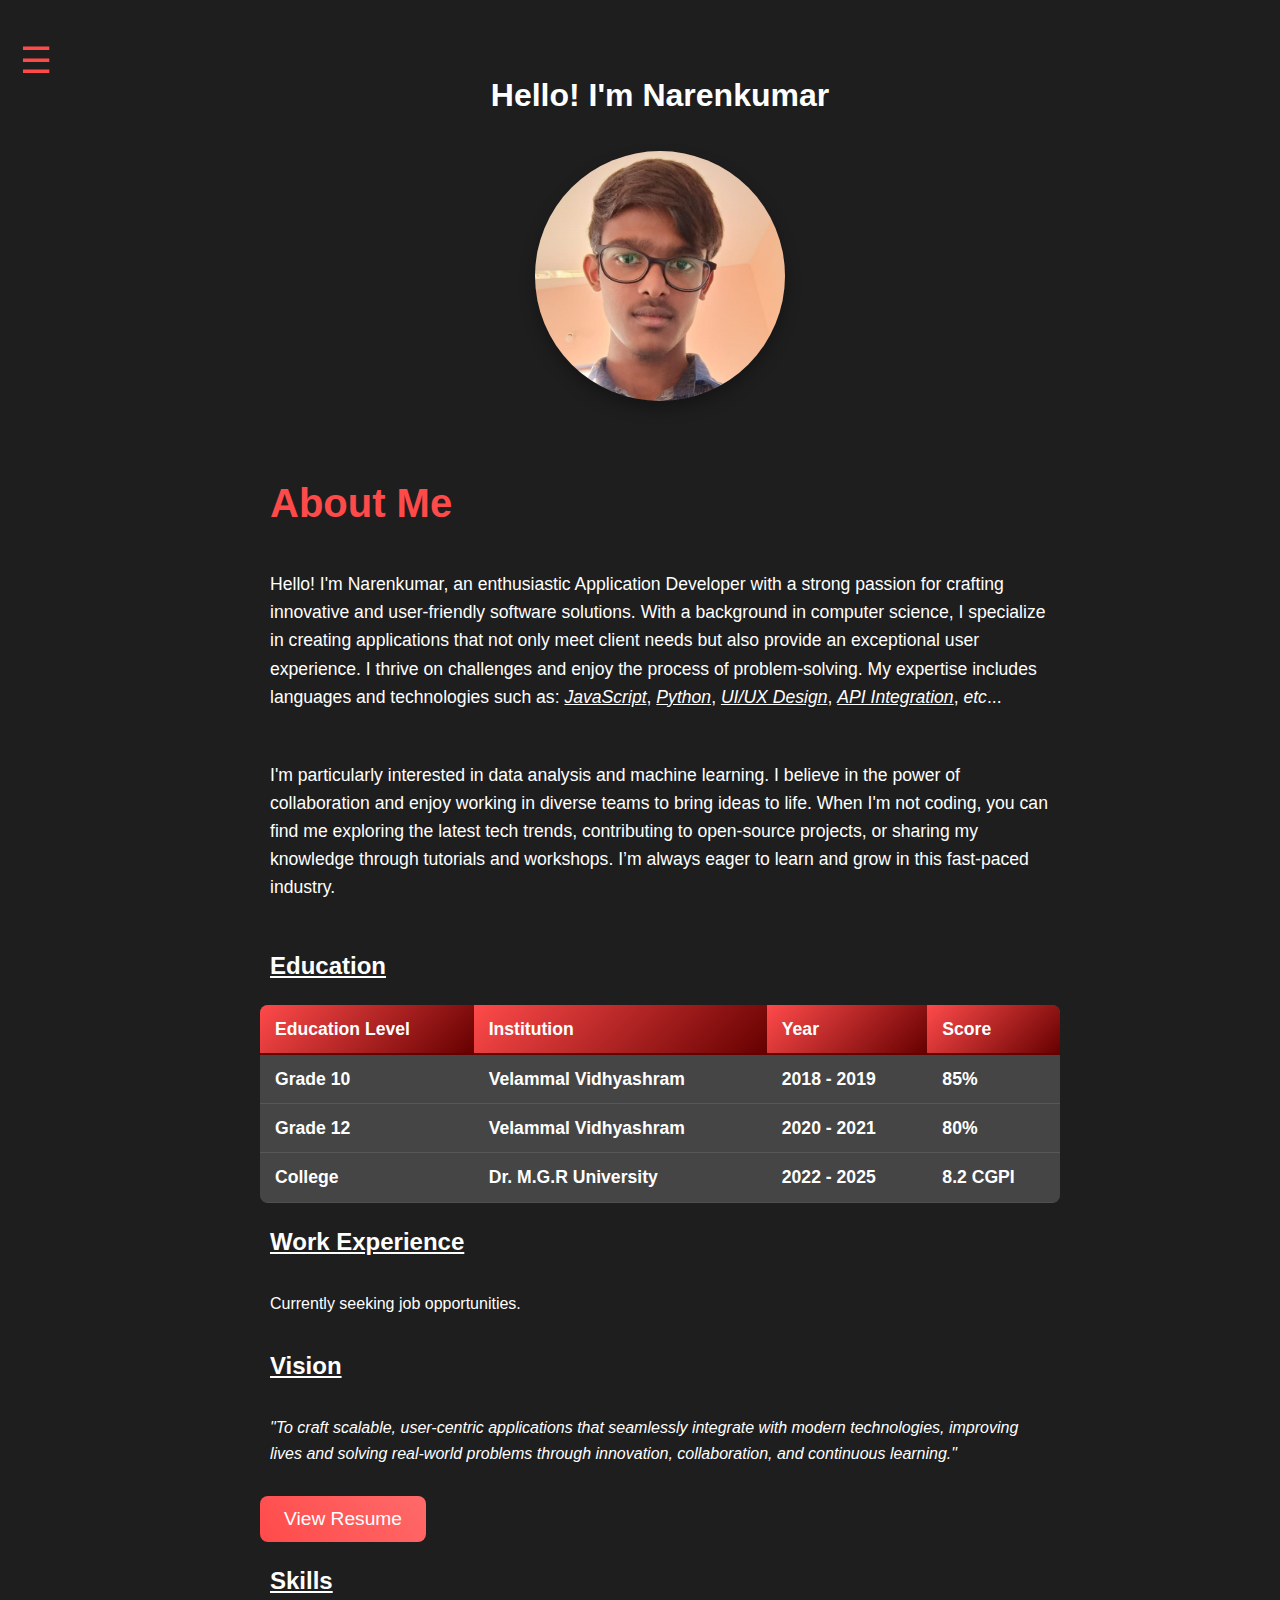
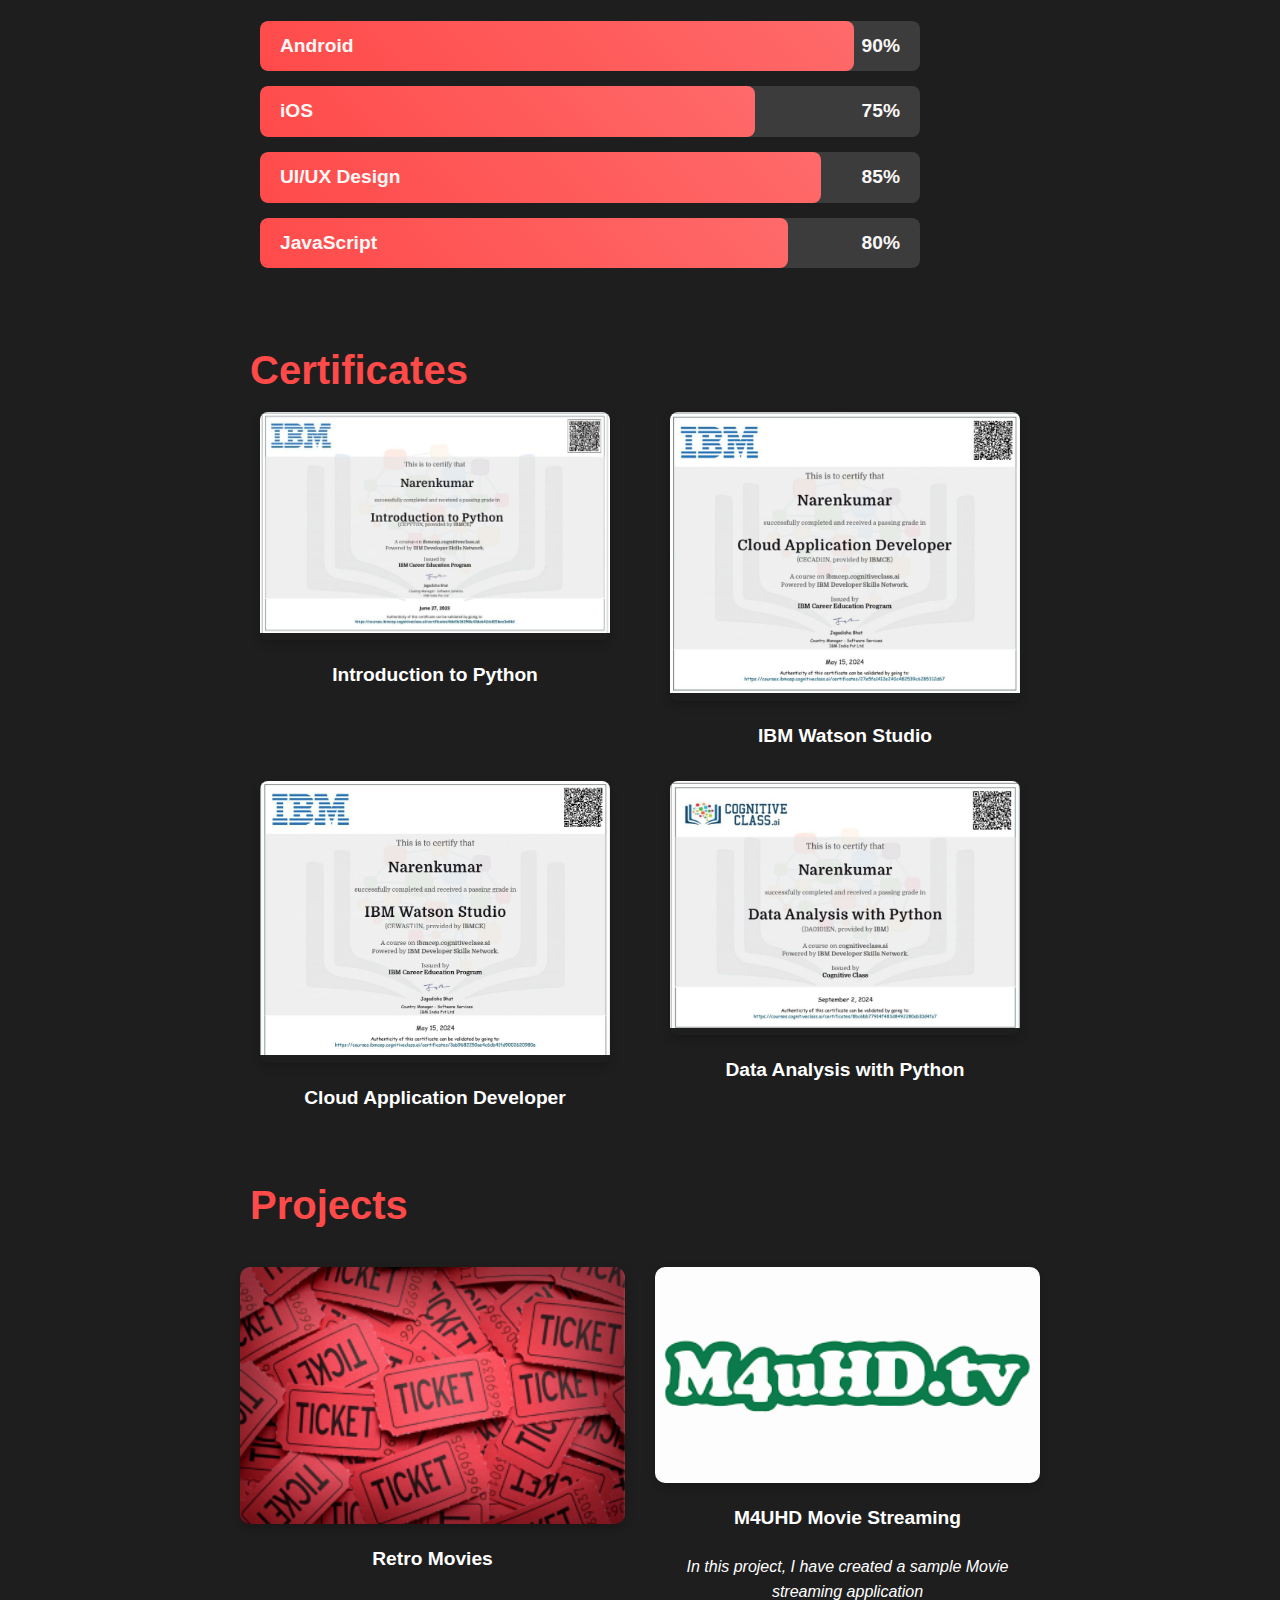
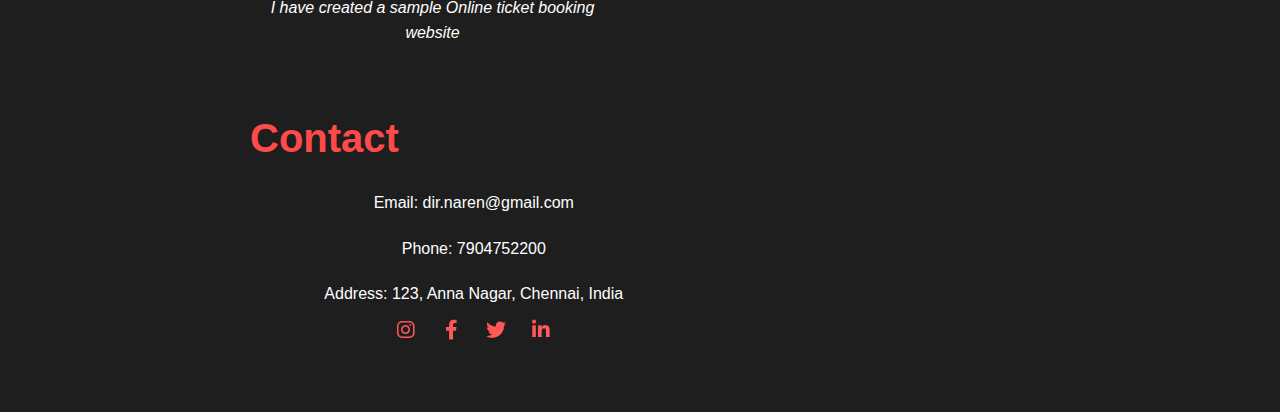
==== index.html @ 69a85478 "Update index.html" ====
<!DOCTYPE html>
<html lang="en">
<head>
    <meta charset="UTF-8">
    <meta name="viewport" content="width=device-width, initial-scale=1.0">
    <title>Professional Portfolio</title>
    <link rel="stylesheet" href="https://fonts.googleapis.com/css2?family=Roboto:wght@300;500;700&display=swap">
    <link rel="stylesheet" href="https://cdnjs.cloudflare.com/ajax/libs/font-awesome/6.0.0-beta3/css/all.min.css">
<style>
/* General Styling */
body {
    margin: 0;
    font-family: Arial, sans-serif; /* Default font for most elements */
    background-color: #1e1e1e;
    color: white;
    overflow-x: hidden;
    scroll-behavior: smooth;
}

/* Aside */
.aside {
    width: 270px;
    background-color: #fdf9ff;
    position: fixed;
    height: 100%;
    left: 0;
    top: 0;
    z-index: 11;
    border-right: 1px solid #e8dfec;
    transition: all 0.3s ease;
}

.aside .aside-inner {
    position: absolute;
    left: 0;
    top: 0;
    width: 100%;
    height: 100%;
    padding: 30px;
    overflow-y: auto;
}

.aside .logo {
    padding: 40px 0;
}

.aside .logo a {
    font-size: 40px;
    color: #302e4d;
    font-family: "Comic Sans MS", sans-serif; /* Retaining Comic Sans for logo */
    font-weight: 700;
    display: inline-block;
    position: relative;
    padding: 0 10px;
    line-height: 50px;
}

.aside .nav-toggler {
    height: 40px;
    width: 45px;
    border: 1px solid #d4d4e3;
    cursor: pointer;
    position: fixed;
    left: 300px;
    top: 20px;
    z-index: 11;
    border-radius: 10px;
    background-color: #fdf9ff;
}

h1, h2, h3, p {
    margin: 0;
    padding: 10px;
}

/* Side Navigation */
.side-nav {
    position: fixed;
    top: 20px;
    left: -250px;
    width: 250px;
    height: 100%;
    background-color: #3d3d3d; /* Background color */
    transition: left 0.3s ease-in-out;
    z-index: 1000;
    padding-top: 80px;
}

/* List Style */
.side-nav ul {
    list-style: none; /* Remove bullets */
    padding: 0;
    margin-top: 20px; /* Space from the top */
}

/* Link Style */
.side-nav a {
    text-decoration: none; /* Remove underline */
    color: white; /* Default text color */
    display: flex; /* Use flexbox for icon and text alignment */
    align-items: center; /* Center items vertically */
    font-size: 1.3em; /* Font size */
    padding: 15px; /* Padding around links */
    font-weight: 500; /* Font weight */
    transition: color 0.3s, transform 0.3s; /* Smooth transition for color and scale */
}

/* Icon Style */
.side-nav a i {
    margin-right: 10px; /* Space between icon and text */
    background: linear-gradient(45deg, #ff4a4a, #ff6a6a); /* Gradient color for icons */
    -webkit-background-clip: text; /* Clip background to text */
    -webkit-text-fill-color: transparent; /* Make text transparent for gradient effect */
}

/* Hover Effect */
.side-nav a:hover {
    color: #ff4a4a; /* Change text color on hover */
    transform: scale(1.1); /* Slightly enlarge the link on hover */
}

/* Active Link */
.side-nav a.active {
    color: #ff4a4a; /* Active link color */
    font-weight: bold; /* Bold font for active link */
}


/* Menu Icon */
.menu-icon {
    position: fixed;
    top: 40px;
    left: 20px;
    font-size: 36px;
    color: #ff4a4a;
    cursor: pointer;
    z-index: 1100;
}

/* Container & Section Styling */
.container {
    margin-top: 20px;
    padding: 20px;
    width: 100%;
    display: flex;
    flex-direction: column;
    align-items: center;
}

/* General Section Styles */
.section {
    max-width: 800px; /* Consistent max width */
    margin: 0 auto; /* Center content */
    line-height: 1.6; /* Improved line height for readability */
    padding: 20px; /* Padding for space around sections */
}

/* Profile Image */
.profile-image {
    width: 250px;
    height: 250px;
    border-radius: 50%;
    overflow: hidden;
    margin: 20px auto;
    box-shadow: 0 8px 16px rgba(0, 0, 0, 0.3);
}

.profile-image img {
    width: 100%;
    height: 100%;
    object-fit: cover;
}

/* About Section - Compact Layout */
.about-content {
    max-width: 900px;
    margin: auto;
    display: flex;
    flex-direction: column;
    align-items: flex-start;
    text-align: left;
}

.about-content ul {
    list-style-type: disc; /* Use disc style for the bullet points */
    padding-left: 20px; /* Indent the bullet points */
}

.about-content p {
    margin: 15px 0; /* Space between paragraphs */
    font-size: 1.1em; /* Slightly larger text for readability */
}

/* Consistent Font Sizes */
h2 {
    font-size: 2.5em; /* Consistent heading size */
    color: #ff4a4a; /* Heading color */
}

h3 {
    font-size: 1.5em; /* Subheading size for project titles */
    margin: 10px 0; /* Space between title and text */
}

.detail-box table {
    width: 100%;
    border-collapse: collapse;
    margin-top: 10px;
    background: #3c3c3c; /* Main table background color */
    color: white;
    border-radius: 8px;
    overflow: hidden; /* For rounded corners */
}

.detail-box th, .detail-box td {
    padding: 10px 15px;
    text-align: left;
    font-size: 1.1em;
    font-weight: 600;
    color: #ffffff;
}

.detail-box th {
    background: linear-gradient(135deg, #ff4a4a, #660000); /* Gradient red for headers */
    color: #ffffff; /* White text for contrast */
    border-bottom: 2px solid #660000;
}

.detail-box tr {
    background-color: #454545;
}

.detail-box td {
    border-bottom: 1px solid rgba(255, 255, 255, 0.1); /* Subtle row divider */
}

/* Resume Button */
.resume-button {
    padding: 12px 24px;
    margin-top: 20px;
    background: linear-gradient(45deg, #ff4a4a, #ff6a6a);
    color: white;
    font-size: 1.2em;
    border: none;
    border-radius: 8px;
    cursor: pointer;
    transition: transform 0.2s;
    text-align: center;
}

.resume-button:hover {
    transform: scale(1.05);
}

/* Skills */
.skills-container {
    display: flex;
    flex-direction: column;
    gap: 15px;
    align-items: flex-start;
    width: 100%;
}

.skill {
    font-size: 1.2em; /* Slightly reduced font size for skills */
    background-color: #3c3c3c; /* Background color for skill container */
    padding: 10px;
    border-radius: 8px;
    width: 80%;
    display: flex;
    justify-content: space-between; /* Space between skill name and percentage */
    position: relative;
    overflow: hidden; /* Ensure skill bar doesn't overflow */
}

.skill-bar {
    position: absolute;
    top: 0;
    left: 0;
    height: 100%;
    background: linear-gradient(45deg, #ff4a4a, #ff6a6a); /* Gradient for skill bar */
    border-radius: 8px;
    transition: width 0.5s ease; /* Smooth transition for skill filling */
    z-index: 0; /* Set below the text */
}

.skill span {
    position: relative;
    font-weight: 700;
    color: #faf7f7;
    z-index: 1; /* Ensure text is above the skill bar */
    padding-left: 10px;
    padding-right: 10px; /* Add some right padding for better spacing */
}

.skill-percentage {
    color: #faf7f7; /* Ensure percentage text is readable */
    padding-right: 10px; /* Add some padding to the right */
}

/* Certificates Section */
.certificates-container {
    max-width: 900px;
    margin: auto;
}

.certificates-list {
    display: grid;
    grid-template-columns: repeat(2, 1fr); /* Two items per row */
    gap: 20px; /* Space between items */
    justify-items: center; /* Center items in grid */
}

.certificate-item {
    display: flex;
    flex-direction: column;
    align-items: center;
    text-align: center;
}

.image-frame.certificate {
    width: 100%;
    max-width: 350px;
    height: auto; /* Maintain the aspect ratio */
    border-radius: 8px;
    box-shadow: 0 4px 10px rgba(0, 0, 0, 0.2);
    overflow: hidden;
}

.image-frame.certificate img {
    width: 100%;
    height: auto; /* Maintain aspect ratio */
    object-fit: contain; /* Ensure full image is visible */
}

.certificate-title {
    margin-top: 10px;
    font-weight: bold;
    color: #fff;
    font-size: 1.2em;
}

/* Projects Section - Compact Layout */
.projects-container {
    max-width: 900px;
    margin: auto;
    display: flex;
    flex-direction: column;
    align-items: flex-start; /* Align heading to the left */
    text-align: left;
}

.projects-container h2 {
    text-align: left;
    font-size: 2.5em;
    color: #ff4a4a;
}

/* Projects Grid */
.projects-list {
    display: flex;
    flex-wrap: wrap;
    gap: 30px;
    justify-content: center;
    margin-top: 20px;
}

/* Project Item */
.project-item {
    text-align: center;
    width: calc(50% - 15px);
}

/* Image Frame for Projects */
.image-frame.project {
    width: 100%;
    overflow: hidden;
    border-radius: 10px;
    box-shadow: 0 4px 10px rgba(0, 0, 0, 0.2);
    display: flex;
    justify-content: center;
    align-items: center;
}

/* Image Styling for Full Display */
.project-item img {
    width: 100%;
    height: auto; /* Allow image to scale naturally */
    object-fit: contain; /* Show the full image without cropping */
}

.project-title {
    margin-top: 10px;
    font-weight: bold;
    color: #fff;
    font-size: 1.2em;
}

/* Contact Section - Compact Layout */
.contact-container {
    max-width: 900px; /* Max width for consistency */
    margin: auto; /* Center the container */
    display: flex;
    flex-direction: column;
    align-items: flex-start; /* Align items to the start */
    text-align: left; /* Align text to the left */
}

.contact-info {
    text-align: center; /* Center contact information */
}

.contact-info a {
    text-decoration: none; /* Remove underline */
    font-weight: bold; /* Make text bold */
    background: linear-gradient(135deg, #ff4a4a, #ff6a6a); /* Red gradient */
    -webkit-background-clip: text; /* For Safari */
    -webkit-text-fill-color: transparent; /* For Safari */
    background-clip: text; /* For other browsers */
    transition: color 0.3s ease, background 0.3s ease; /* Smooth transition for hover effect */
}

.contact-info a:hover {
    background: linear-gradient(135deg, #ff6a6a, #ff4a4a); /* Slightly darker gradient on hover */
    -webkit-background-clip: text;
    -webkit-text-fill-color: transparent;
    background-clip: text;
}

.social-icons {
    display: flex;
    justify-content: center; /* Center the icons horizontally */
    gap: 15px; /* Adjust space between icons */
}

.social-icon {
    display: inline-block;
    width: 30px; /* Adjust size of the icons */
    height: 30px;
    background: linear-gradient(45deg, #ff4a4a, #ff6a6a);
    border-radius: 50%; /* Makes the icon circular */
    color: white; /* Icon color */
    text-align: center;
    line-height: 30px; /* Centering the icon vertically */
    transition: transform 0.3s ease; /* Animation effect on hover */
}

.social-icon:hover {
    transform: scale(1.1); /* Slightly enlarge on hover */
}

.social-icon i {
    font-size: 20px; /* Adjust icon size */
}

.invisible-text {
    color: transparent;
}

.transparent {
    color: transparent;
}

</style>
</head>
<body>

<!-- Menu Icon -->
<div class="menu-icon" onclick="toggleNav()">☰</div>

<!-- Side Navigation -->
<nav class="side-nav" id="sideNav">
    <ul>
        <li><a href="#home" onclick="toggleNav()"><i class="fas fa-home"></i> Home</a></li>
        <li><a href="#about" onclick="toggleNav()"><i class="fas fa-user"></i> About</a></li>
        <li><a href="#certificates" onclick="toggleNav()"><i class="fas fa-certificate"></i> Certificates</a></li>
        <li><a href="#projects" onclick="toggleNav()"><i class="fas fa-briefcase"></i> Projects</a></li>
        <li><a href="#contact" onclick="toggleNav()"><i class="fas fa-envelope"></i> Contact</a></li>
    </ul>
</nav>


    <!-- Content Sections -->
    <div class="container">
        <!-- Home Section -->
        <section id="home" class="section">
              <h1>Hello! I'm Narenkumar</h1>
            <div class="profile-image">
              <img src="profile.jpg" alt="Profile Picture">
            </div>
        </section>

        <!-- About Section -->
<section id="about" class="section">
    <h2>About Me</h2>
    <div class="about-content">
        <p>Hello! I'm Narenkumar, an enthusiastic Application Developer with a strong passion for crafting innovative and user-friendly software solutions.
        With a background in computer science, I specialize in creating applications that not only meet client needs but also provide an exceptional user experience.
        I thrive on challenges and enjoy the process of problem-solving. My expertise includes languages and technologies such as: 
        <i><u>JavaScript</u></i>, <i><u>Python</u></i>, <i><u>UI/UX Design</u></i>, <i><u>API Integration</u></i>, <i>etc</i>...
 
        <p>I'm particularly interested in data analysis and machine learning. I believe in the power of collaboration and enjoy working in diverse teams to bring ideas to life.
        When I'm not coding, you can find me exploring the latest tech trends, contributing to open-source projects, or sharing my knowledge through tutorials and workshops. I’m always eager to learn and grow in this fast-paced industry.</p>
    </div>
    <div class="about-details">
    <!-- Education Table -->
    <div class="detail-box">
        <h3><u>Education</u></h3>
        <table>
            <tr>
                <th>Education Level</th>
                <th>Institution</th>
                <th>Year</th>
                <th>Score</th>
            </tr>
            <tr>
                <td>Grade 10</td>
                <td>Velammal Vidhyashram</td>
                <td>2018 - 2019</td>
                <td>85%</td>
            </tr>
            <tr>
                <td>Grade 12</td>
                <td>Velammal Vidhyashram</td>
                <td>2020 - 2021</td>
                <td>80%</td>
            </tr>
            <tr>
                <td>College</td>
                <td>Dr. M.G.R University</td>
                <td>2022 - 2025</td>
                <td>8.2 CGPI</td>
            </tr>
        </table>
    </div>
</div>

<div class="detail-box">
    <h3><u>Work Experience</u></h3>
        <p>Currently seeking job opportunities.</p>
        <h3><u>Vision</u></h3>
        <p><i>"To craft scalable, user-centric applications that 
        seamlessly integrate with modern technologies, 
        improving lives and solving real-world problems 
        through innovation, collaboration, and continuous 
        learning."</i>
        </p>
    <button class="resume-button" onclick="redirectToImage()">View Resume</button>
</div>
                    <!-- Skills Section -->
<div class="detail-box">
    <h3><u>Skills</u></h3>
    <div class="skills-container">
        <div class="skill">
            <span>Android</span>
            <span class="skill-percentage">90%</span>
            <div class="skill-bar" style="width: 90%;"></div>
        </div>
        <div class="skill">
            <span>iOS</span>
            <span class="skill-percentage">75%</span>
            <div class="skill-bar" style="width: 75%;"></div>
        </div>
        <div class="skill">
            <span>UI/UX Design</span>
            <span class="skill-percentage">85%</span>
            <div class="skill-bar" style="width: 85%;"></div>
        </div>
        <div class="skill">
            <span>JavaScript</span>
            <span class="skill-percentage">80%</span>
            <div class="skill-bar" style="width: 80%;"></div>
        </div>
    </div>
</div>
</div>
</div>
</section>

<!-- Certificates Section -->
<section id="certificates" class="section">
    <div class="certificates-container">
        <h2>Certificates</h2>
        <div class="certificates-list">
            <div class="certificate-item">
                <div class="image-frame certificate">
                    <img src="cert1.jpg" alt="Introduction to Python">
                </div>
                <p class="certificate-title">Introduction to Python</p>
            </div>
            <div class="certificate-item">
                <div class="image-frame certificate">
                    <img src="cert2.jpg" alt="IBM Watson Studio">
                </div>
                <p class="certificate-title">IBM Watson Studio</p>
            </div>
            <div class="certificate-item">
                <div class="image-frame certificate">
                    <img src="cert3.jpg" alt="Cloud Application Developer">
                </div>
                <p class="certificate-title">Cloud Application Developer</p>
            </div>
            <div class="certificate-item">
                <div class="image-frame certificate">
                    <img src="cert4.jpg" alt="Data Analysis with Python">
                </div>
                <p class="certificate-title">Data Analysis with Python</p>
            </div>
        </div>
    </div>
</section>

<!-- Projects Section -->
<section id="projects" class="section">
    <div class="projects-container">
        <h2>Projects</h2>
        <div class="projects-list">
            <div class="project-item">
                <div class="image-frame project">
                    <img src="project1.png" alt="Retro Movies">
                </div>
                <p class="project-title">Retro Movies</p>
                <p><i>I have created a sample Online ticket booking website</i></p>
            </div>
            <div class="project-item">
                <div class="image-frame project">
                    <img src="m4uhd.png" alt="M4UHD Movie Streaming">
                </div>
                <p class="project-title">M4UHD Movie Streaming</p>
                <p><i>In this project, I have created a sample Movie streaming application</i></p>
            </div>
        </div>
    </div>
</section>

<!-- Contact Section -->
<section id="contact" class="section">
    <div class="contact-container">
        <h2>Contact</h2>
    <div class="contact-info">
        <p>Email: dir.naren@gmail.com</p>
        <p>Phone: 7904752200</p>
        <p>Address: 123, Anna Nagar, Chennai, India</p>

<div class="social-icons">
    <a href="https://www.instagram.com" target="_blank" class="social-icon">
        <i class="fab fa-instagram"></i>
    </a>
    <a href="https://www.facebook.com" target="_blank" class="social-icon">
        <i class="fab fa-facebook-f"></i>
    </a>
    <a href="https://twitter.com" target="_blank" class="social-icon">
        <i class="fab fa-twitter"></i>
    </a>
    <a href="https://www.linkedin.com" target="_blank" class="social-icon">
        <i class="fab fa-linkedin-in"></i>
    </a>
</div>
                <p class="invisible-text transparent">------------------------------------------------------------------------------------</p>
        </div>
    </section>
</div>

    <script>
        function toggleNav() {
            const sideNav = document.getElementById("sideNav");
            sideNav.style.left = sideNav.style.left === "-250px" ? "0" : "-250px";

             function redirectToImage() {
            // Replace 'your-image-url.jpg' with the actual URL of the image you upload
            const imageUrl = "/mnt/data/Resume.jpg"; 
            
            // Open the image URL in a new tab or blank page
            window.open(imageUrl, "_blank");
        }
});
        }
    </script>
</body>
</html>
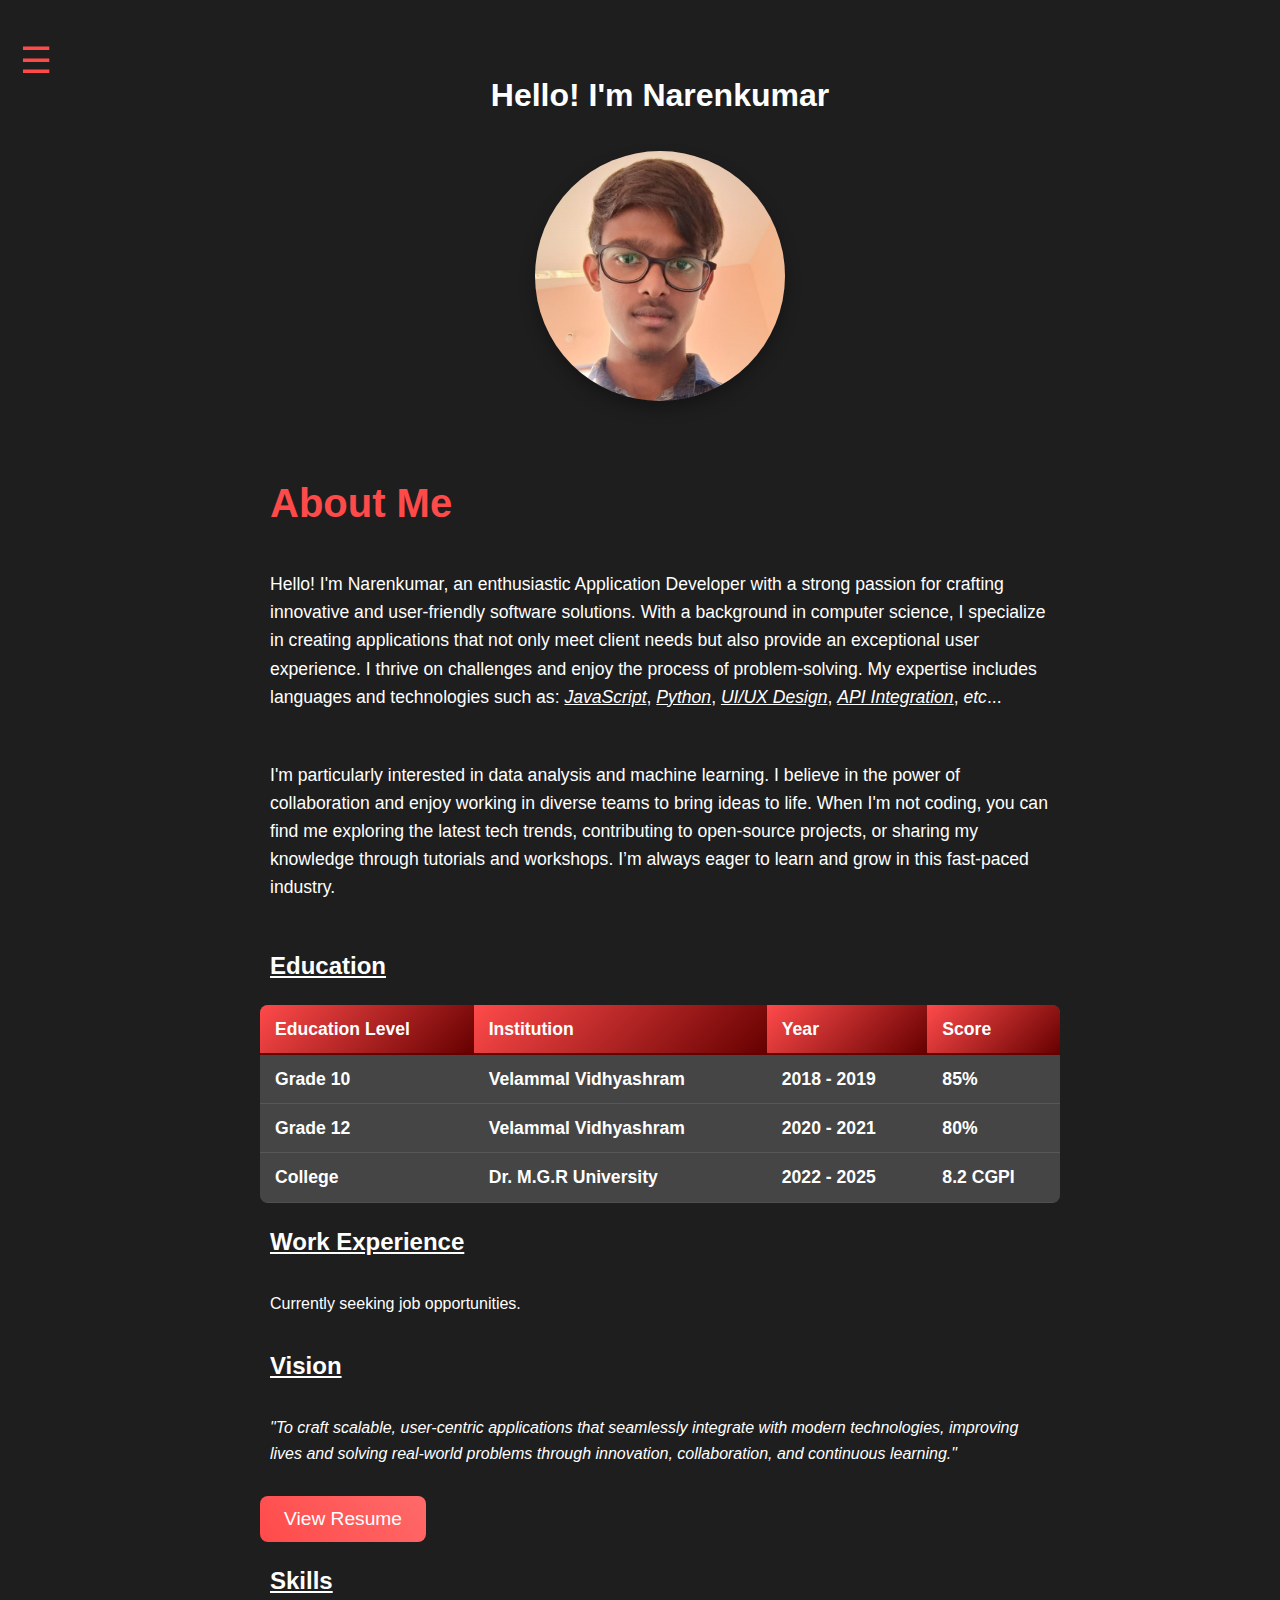
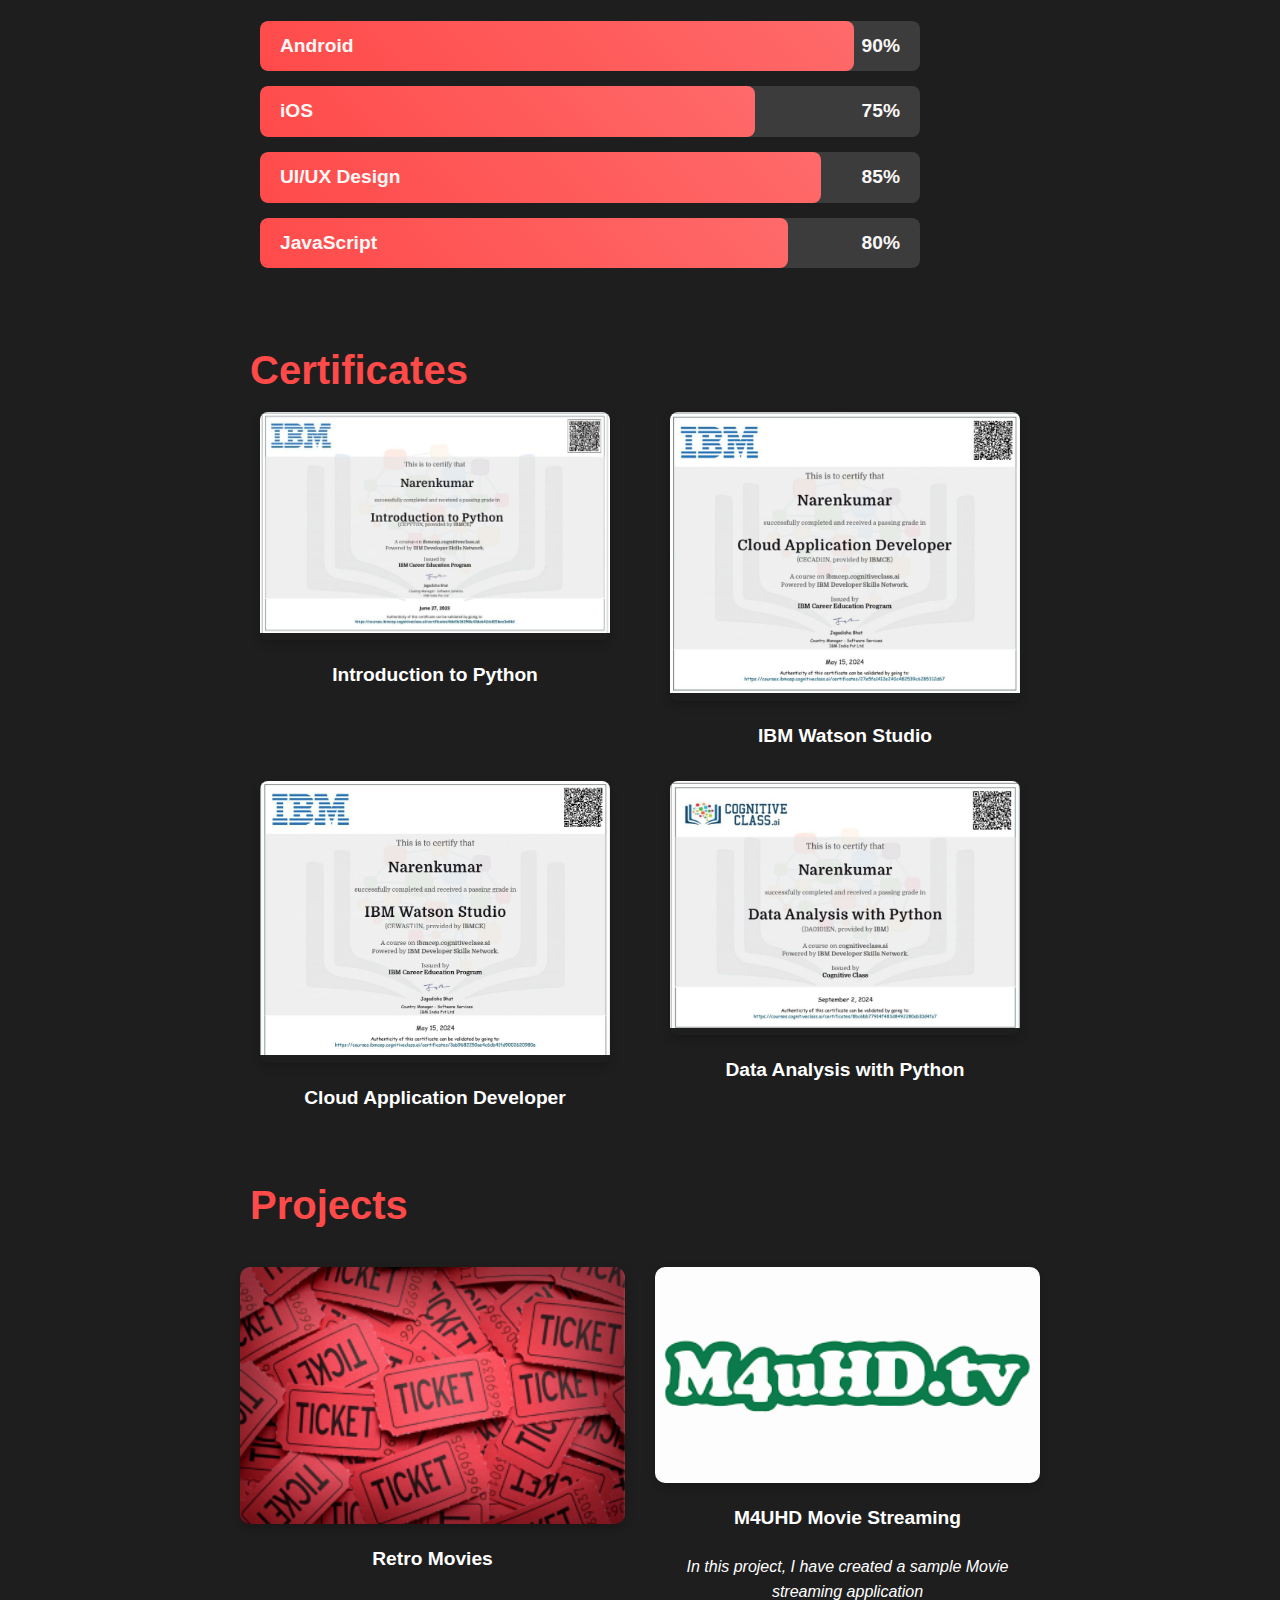
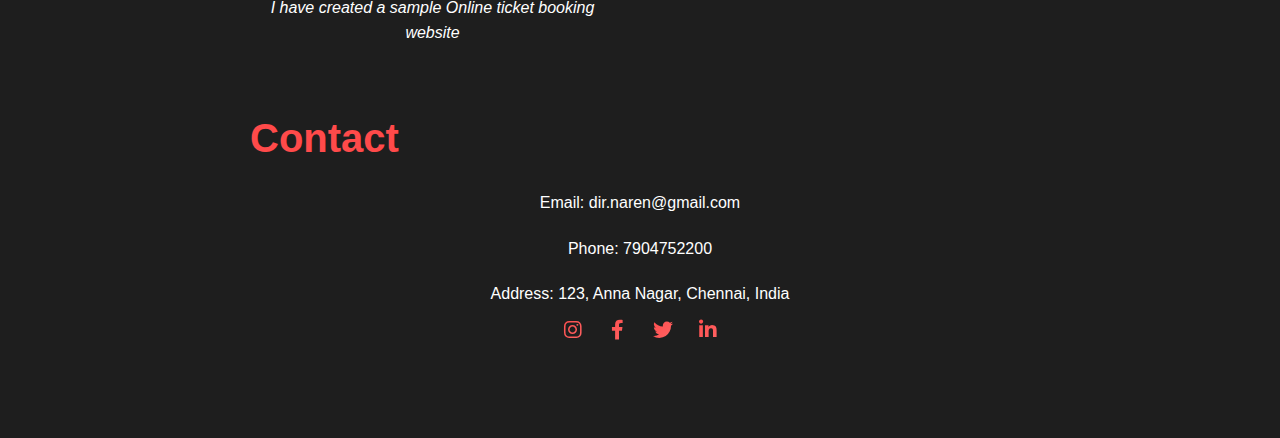
==== commit a080dfa5: "Update index.html" ====
--- a/index.html
+++ b/index.html
@@ -656,7 +656,8 @@
         <i class="fab fa-linkedin-in"></i>
     </a>
 </div>
-                <p class="invisible-text transparent">------------------------------------------------------------------------------------</p>
+                <p class="invisible-text transparent">------------------------------------------------------------------------------------
+                ----------------------------------------------------------------------------------------------------------------------</p>
         </div>
     </section>
 </div>
@@ -667,8 +668,7 @@
             sideNav.style.left = sideNav.style.left === "-250px" ? "0" : "-250px";
 
              function redirectToImage() {
-            // Replace 'your-image-url.jpg' with the actual URL of the image you upload
-            const imageUrl = "/mnt/data/Resume.jpg"; 
+            const imageUrl = "https://drive.google.com/file/d/1hEJx1njCGv6NN3P0FN-cmKH9qIVGy0ge/view?usp=drive_link"; 
             
             // Open the image URL in a new tab or blank page
             window.open(imageUrl, "_blank");
